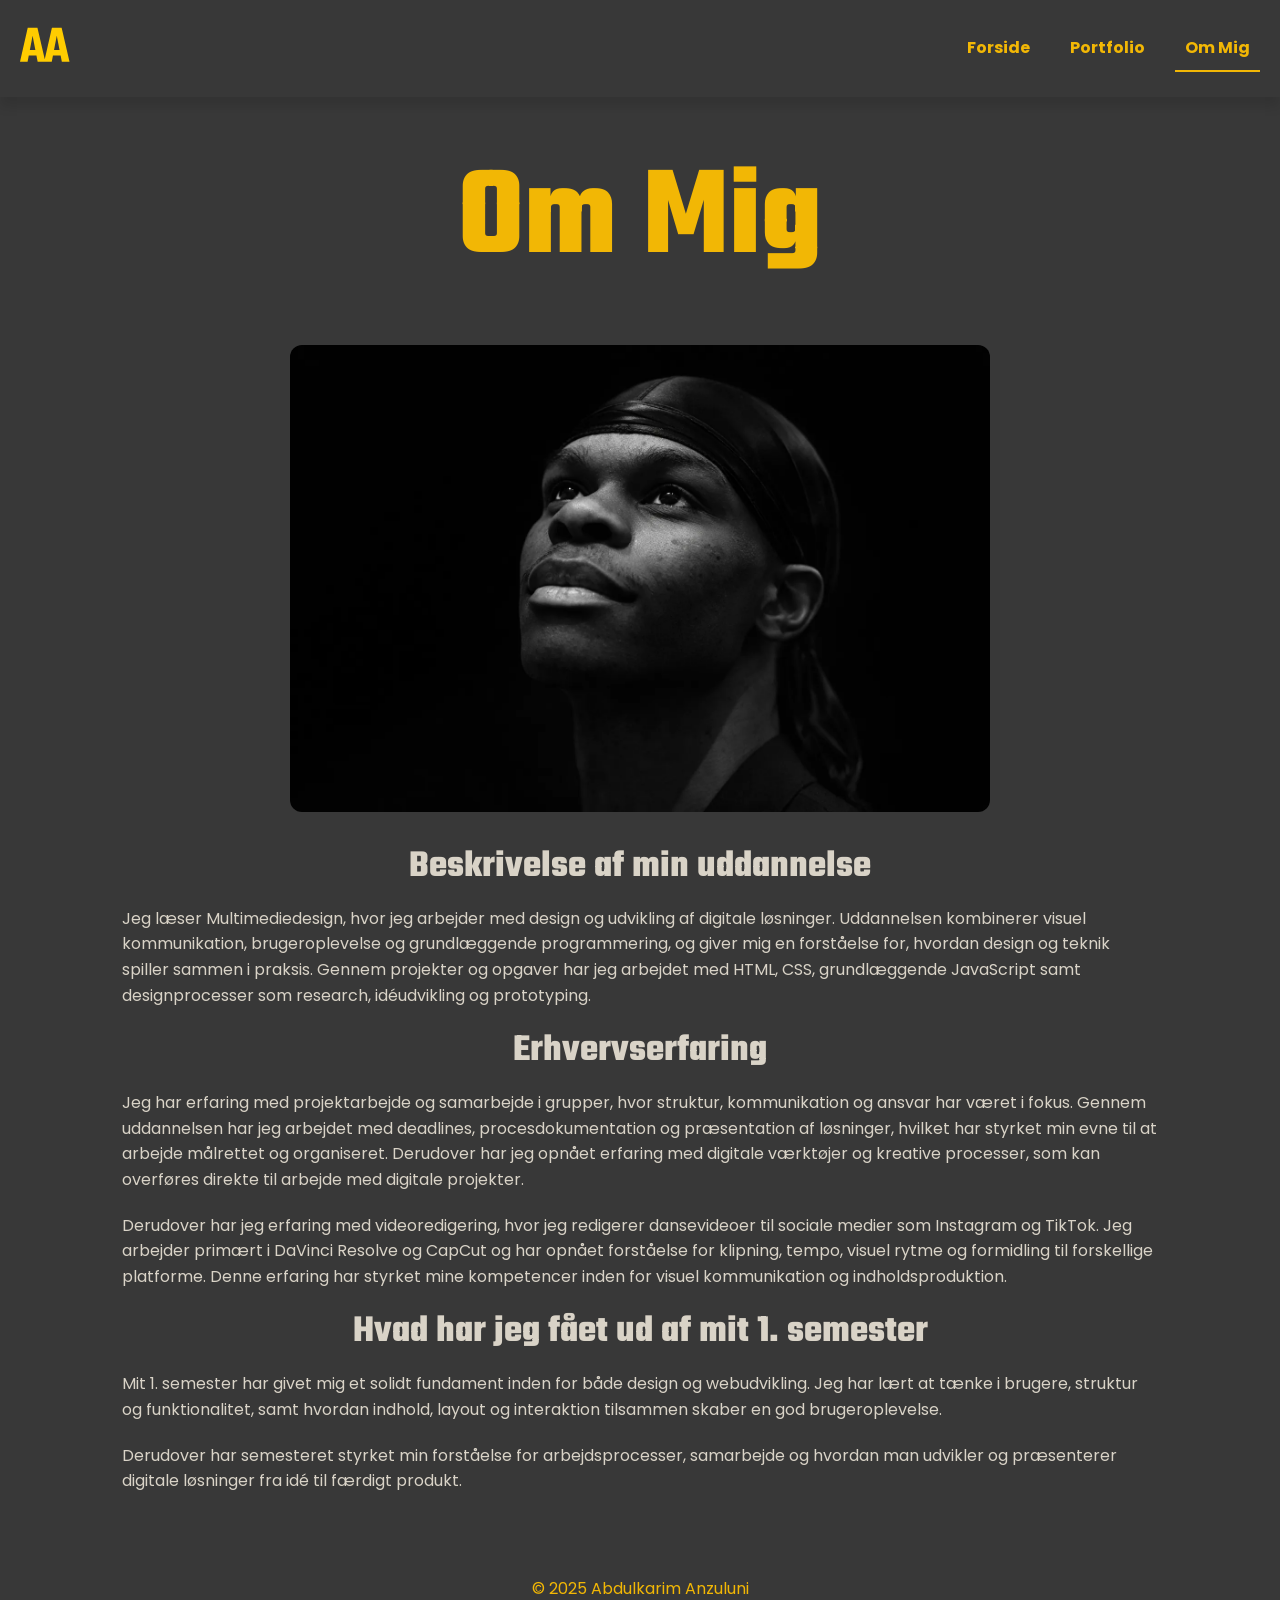
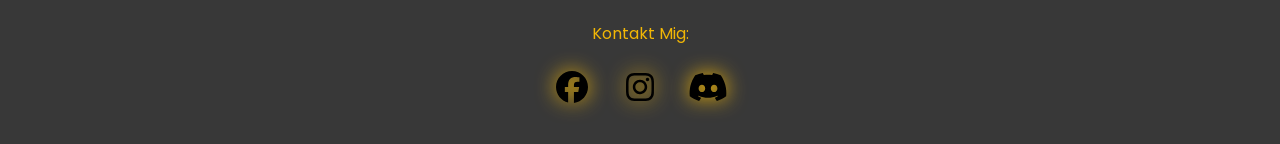
==== ommig.html @ 67bd310b "færdig med strukturen for websitet" ====
<!DOCTYPE html>
<html lang="en">
  <head>
    <meta charset="UTF-8" />
    <meta name="viewport" content="width=device-width, initial-scale=1.0" />
    <title>Om Mig</title>
    <link rel="stylesheet" href="general.css" />
    <link rel="stylesheet" href="portfolio.css" />
    <link rel="stylesheet" href="layout.css" />
    <link rel="stylesheet" href="menu.css" />
    <link rel="stylesheet" href="color.css" />
    <link rel="stylesheet" href="fonts.css" />
    <!-- SVG favicon (moderne browsere) -->
    <link rel="icon" type="image/svg+xml" href="favicon_io/VectorFavicon.svg" />

    <!-- PNG fallback (ældre browsere) -->
    <link rel="icon" type="image/png" sizes="32x32" href="favicon_io/favicon-32x32.png" />

    <!-- Apple Touch Icon (iOS) -->
    <link rel="apple-touch-icon" href="favicon_io/apple-touch-icon.png" />
  </head>

  <body>
    <header>
      <div class="logo">
        <a href="/">
          <img src="favicon_io/VectorFavicon.svg" alt="AA logo" />
        </a>
      </div>

      <nav>
        <strong>
          <ul class="menu">
            <li><a href="index.html" class="knap">Forside</a></li>
            <li><a href="portfolio.html" class="knap">Portfolio</a></li>
            <li><a href="ommig.html" class="knap active">Om Mig</a></li>
          </ul>
        </strong>
        <button class="burger">
          <span class="line"></span>
          <span class="line"></span>
          <span class="line"></span>
        </button>
      </nav>
    </header>

    <main class="about-page">
      <section>
        <h1>Om Mig</h1>
        <img class="portrait-image" src="Billeder/VoidPortrait_result.webp" alt="" />
      </section>

      <section>
        <div>
          <h2>Beskrivelse af min uddannelse</h2>
          <p>
            Jeg læser Multimediedesign, hvor jeg arbejder med design og udvikling af digitale løsninger. Uddannelsen kombinerer visuel kommunikation, brugeroplevelse og grundlæggende programmering, og giver mig en forståelse for, hvordan design og
            teknik spiller sammen i praksis. Gennem projekter og opgaver har jeg arbejdet med HTML, CSS, grundlæggende JavaScript samt designprocesser som research, idéudvikling og prototyping.
          </p>
        </div>

        <div>
          <h2>Erhvervserfaring</h2>
          <p>
            Jeg har erfaring med projektarbejde og samarbejde i grupper, hvor struktur, kommunikation og ansvar har været i fokus. Gennem uddannelsen har jeg arbejdet med deadlines, procesdokumentation og præsentation af løsninger, hvilket har
            styrket min evne til at arbejde målrettet og organiseret. Derudover har jeg opnået erfaring med digitale værktøjer og kreative processer, som kan overføres direkte til arbejde med digitale projekter.
          </p>
          <p>
            Derudover har jeg erfaring med videoredigering, hvor jeg redigerer dansevideoer til sociale medier som Instagram og TikTok. Jeg arbejder primært i DaVinci Resolve og CapCut og har opnået forståelse for klipning, tempo, visuel rytme og
            formidling til forskellige platforme. Denne erfaring har styrket mine kompetencer inden for visuel kommunikation og indholdsproduktion.
          </p>
        </div>

        <div>
          <h2>Hvad har jeg fået ud af mit 1. semester</h2>
          <p>
            Mit 1. semester har givet mig et solidt fundament inden for både design og webudvikling. Jeg har lært at tænke i brugere, struktur og funktionalitet, samt hvordan indhold, layout og interaktion tilsammen skaber en god brugeroplevelse.
          </p>
          <p>Derudover har semesteret styrket min forståelse for arbejdsprocesser, samarbejde og hvordan man udvikler og præsenterer digitale løsninger fra idé til færdigt produkt.</p>
        </div>
      </section>
    </main>

    <footer>
      <p>© 2025 Abdulkarim Anzuluni</p>
      <p>Kontakt Mig:</p>
      <div class="social-icons">
        <a href="https://www.facebook.com/abdulkarim.anzuluni/" target="_blank" aria-label="Facebook">
          <img src="social-icons/facebook copy.svg" alt="Facebook logo" />
        </a>
        <a href="https://www.instagram.com/abdulkarim.d.a/" target="_blank" aria-label="Instagram">
          <img src="social-icons/instagram copy.svg" alt="Instagram logo" />
        </a>
        <a href="https://discord.com" target="_blank" aria-label="Discord">
          <img src="social-icons/discord copy.svg" alt="Discord logo" />
        </a>
      </div>
    </footer>
    <script src="Javascript/main.js"></script>
  </body>
</html>
---- general.css ----
body {
  background-color: var(--bg-primary);
  color: var(--text-inverse);
  font-family: "Poppins", sans-serif;
}

h1 {
  color: var(--accent-primary);
  font-family: "Teko", sans-serif;
  font-size: clamp(3rem, 10vw, 10rem);
  text-align: center;
}

h2 {
  color: var(--text-inverse);
  font-family: "Teko", sans-serif;
  font-weight: 700;
  font-size: clamp(2.2rem, 3vw, 3rem);
  line-height: 1.2;
  text-align: center;
  margin-bottom: 1rem; /* afstand ned til første p */
}

h3 {
  color: var(--text-inverse);
}

p {
  color: var(--text-muted);
  font-size: clamp(1rem, 1.2vw, 1.125rem);
  line-height: 1.6;
  margin-bottom: 1.25rem; /* afstand mellem p’er */
}

p,
li {
  color: var(--text-inverse);
}

a {
  color: var(--accent-primary);
  text-decoration: none;
}

.menu a.active {
  color: var(--accent-primary);
  border-bottom: 2px solid var(--accent-primary);
}

a:hover {
  color: var(--cta-hover);
}

img {
  max-width: 100%;
}

/*---- Hero Section Mobilefirst ----*/
.hero {
  position: relative;
  height: 60vh;
  overflow: hidden;
}

.hero-video {
  position: absolute;
  inset: 0;
  width: 100%;
  height: 100%;
  object-fit: cover;
}

.hero-title {
  position: absolute;
  top: 12%;
  left: 4%;

  font-family: "Teko", sans-serif;
  font-weight: 700;

  font-size: clamp(3rem, 10vw, 5rem);
  line-height: 0.9;
  letter-spacing: 0.04em;

  color: var(--accent-primary);
  z-index: 2;
}

/*---- Intro Tekst----*/
.intro {
  display: flex;
  flex-direction: column;
  gap: 2rem;
  padding: 2rem 1.5rem;
}

.intro-text {
  max-width: 100%;
  height: 100%;
  object-fit: cover;
  border-radius: 12px;
}

.intro-image {
  width: 100%;
}

.intro-image img {
  width: 100%;
  height: auto;
  display: block;
}

/*---- CTA ----*/
.cta-row {
  display: flex;
  justify-content: center;
}

.button {
  background-color: #f2b705;
  color: #383838;
  border-radius: 15px;
  font-size: 0.9rem;
  padding: 0.6em 1.5em;
  margin: 2em auto;
  min-width: 100px;
  max-width: 300px;
  text-align: center;
  display: block;
  cursor: pointer;
  transition: all 0.3s ease; /* Flydende animation*/
}

.button:hover {
  background-color: #f2b705;
  color: #383838;
  box-shadow: 0 8px 20px rgba(0, 0, 0, 0.35);
  transform: translateY(-2px);
}

/*---- Social Icons ----*/
footer {
  text-align: center;
  padding: 30px 0;
  color: var(--accent-primary);
  font-family: "Poppins", sans-serif;
  font-weight: 400;
}

footer p {
  color: var(--accent-primary);
}

.social-icons {
  margin-top: 15px;
}

.social-icons a {
  margin: 0 12px;
  display: inline-block;
  transition: 0.3s ease;
}

.social-icons img {
  width: 40px;
  height: 40px;
  filter: drop-shadow(0 0 10px #f2b705);
  transition: transform 0.3s ease, filter 0.3s ease;
}

.social-icons a:hover img {
  transform: scale(1.2);
  filter: drop-shadow(0 0 20px #e0aa04);
}

/*---- Ommig.html justeringer ----*/
.portrait-image {
  width: 100%;
  max-width: 700px;
  height: auto;
  display: block;
  margin: 2rem auto;
  border-radius: 12px;
}
---- portfolio.css ----
/*---- Cards / Pop Over ----*/

.news_card {
  background-color: var(--bg-alt);
  display: grid;
  gap: 0.75rem;
  padding: 1.5rem 1rem;
  font-family: "Poppins", sans-serif;
}

.news_card img {
  width: 100%;
  max-height: 200px;
  object-fit: cover;
  border-radius: 8px;
}

.news_card h3 {
  margin: 0;
  color: var(--text-inverse);
}

.news_card p {
  margin: 0 0 1rem 0;
  color: var(--text-muted);
}

.news_card .cta_btn {
  background-color: var(--accent-primary);
  color: var(--cta-text);
  font-family: "Teko", sans-serif;
  font-size: 1rem;
  font-weight: 600;
  padding: 0.5rem 1.25rem;
  border-radius: 999px;
  cursor: pointer;
}

/*---- CTA Knapper ----*/
.news_card .cta_btn:hover {
  background-color: var(--accent-primary);
  color: var(--cta-text);
}

.cta_btn::after {
  content: " →";
}

/*---- Pop Over Transition ----*/
.portfolio-popover {
  background-color: var(--bg-secondary);
  color: var(--text-primary);
  max-width: 650px;
  width: min(90vw, 650px);
  padding: 2.5rem;
  border-radius: 16px;
  box-shadow: var(--shadow-md);
  display: flex;
  flex-direction: column;
  gap: 1.25rem;
  max-height: 85vh; /* begrænser højden */
  overflow-y: auto; /* gør indhold scrollbart */
}

.portfolio-popover h3,
.portfolio-popover h4,
.portfolio-popover p {
  color: var(--text-primary);
}

.portfolio-popover .close-btn {
  background-color: transparent;
  border: 1px solid var(--border-color);
  border-radius: 6px;
  /* color: var(--text-primary); */
  font-family: "Poppins", sans-serif;
  padding: 0.25rem 0.75rem;
  cursor: pointer;
}

/*---- Pop Over Transition ----*/

[popover] {
  opacity: 0;
  rotate: 360deg;
  transition: 0.5s allow-discrete;

  pointer-events: none;
}

[popover]:popover-open {
  opacity: 1;
  rotate: none;
  margin: auto;

  pointer-events: auto;
}

@starting-style {
  [popover]:popover-open {
    rotate: -360deg;
    opacity: 0;
  }
}

/*---- Backdrop ----*/
::backdrop {
  background: #0008;
  opacity: 0;
  transition: 0.5s allow-discrete;

  pointer-events: none;
}

:popover-open::backdrop {
  opacity: 1;
  pointer-events: auto;
}

@starting-style {
  :popover-open::backdrop {
    opacity: 0;
  }
}

/*---- Portfolio layout ----*/

#breaking {
  display: grid;
  grid-template-columns: 1fr;
  gap: 2rem;
  padding: 2rem 1.5rem;
}

.news_card {
  min-height: 220px;
  align-content: space-between;
}
---- layout.css ----
/*---- Mobile-first → Desktop layout changes ----*/
@media (min-width: 800px) {
  .hero {
    height: 80vh;
  }

  .hero-title {
    font-size: clamp(5rem, 18vw, 10rem);
  }

  .hero-video {
    position: absolute;
    inset: 0;
    width: 100%;
    height: 100%;
    z-index: 1;
  }

  .hero {
    height: 80vh;
  }

  .intro {
    flex-direction: row;
    align-items: center;
    gap: 4rem;
  }

  .intro-text {
    flex: 1.2; /* Tekst får mere plads end billedet */
  }

  .intro-image {
    flex: 0.8; /* Billede får mindre plads end billedet */
  }

  .about-page {
    max-width: 1100px;
    margin: 0 auto;
    padding: 2rem;
  }

  #breaking {
    grid-template-columns: repeat(2, 1fr);
    gap: 3rem;
    padding: 3rem 4rem;
  }
}
---- menu.css ----
* {
  margin: 0;
  padding: 0;
  box-sizing: border-box;
}

header {
  /* position: sticky; */
  top: 0;
  display: flex;
  justify-content: space-between;
  align-items: center;
  padding: 20px;
  box-shadow: 0 10px 10px rgba(0, 0, 0, 0.1);
}

.logo img {
  width: 50px;
  height: 50px;
}

nav {
  display: flex;
  align-items: center;
}

.menu {
  display: flex;
  list-style: none;
  margin: 0;
  padding: 0;
  background-color: rgba(56, 56, 56, 0.95);
}

.menu li {
  margin-right: 20px;
}

.menu li:last-child {
  margin-right: 0;
}

.menu a {
  display: block;
  padding: 10px;
  color: #f2b705;
  text-decoration: none;
  transition: color 0.3s;
  text-align: end;
}

.burger {
  width: 30px;
  height: 20px;
  cursor: pointer;
}

.burger .line {
  display: block;
  width: 100%;
  height: 2px;
  background-color: #f2b705; /* Burger color*/
  margin-bottom: 5px;
  transition: 0.2s linear;
}
.burger {
  display: none;
}
@media screen and (width < 800px) {
  .menu {
    display: none;
  }
  .burger {
    display: block;
    background-color: transparent;
    border: 0;
  }
  .burger.active .line:nth-child(1) {
    transform: rotate(45deg) translate(5px, 5px);
    transition: 0.2s linear;
  }

  .burger.active .line:nth-child(2) {
    opacity: 0;
    transition: 0.15s linear;
  }

  .burger.active .line:nth-child(3) {
    transform: rotate(-45deg) translate(5px, -5px);
    transition: 0.2s linear;
  }

  nav.active .menu {
    display: block;
    position: absolute;
    top: 94px;
    right: 0; /* hvor den står på skærmen*/
    width: 40%; /* menu længde*/
    z-index: 20; /* rækkefølge af elementer som er oveni hinanden. fx menu skal vises først, også h1 som 2, og bilede som nr 3 */
  }

  nav.active .menu li {
    margin: 10px 10px;
  }

  nav.active .menu a {
    font-size: 15px; /*størrelsen for bogstaver i menuen*/
  }
}
---- color.css ----
/*----- Color -----*/
:root {
  /*---- BAGGRUNDE ----*/
  --bg-primary: #383838; /* Primær baggrund (dark sections) */
  --bg-secondary: #d9d3c7; /* Lys neutral (cards, content sections) */
  --bg-alt: #2f2f2f; /* Mørkere variation til sektion-skift */

  /*---- TEKST ----*/
  --text-primary: #383838; /* Tekst på lyse baggrunde */
  --text-inverse: #d9d3c7; /* Tekst på mørke baggrunde */
  --text-muted: #a8a39a; /* Sekundær / helper text */

  /*---- ACCENT / BRAND ----*/
  --accent-primary: #f2b705; /* Primær accent (CTA, hover, active) */

  /*---- CTA ----*/
  --cta-bg: #f2b705;
  --cta-text: #383838;
  --cta-hover: #e0aa04; /* Mørkere gul */
  --cta-active: #c99603; /* Endnu mørkere til klik */

  /*---- UI ELEMENTER ----*/
  --border-color: #bfb9ae;
  --divider-color: #cec8bc;
  --focus-ring: #f2b705;

  /*---- SHADOWS ----*/
  --shadow-sm: 0 4px 8px rgba(0, 0, 0, 0.25);
  --shadow-md: 0 10px 24px rgba(0, 0, 0, 0.35);
}
---- fonts.css ----
@font-face {
  font-family: "Poppins";
  src: url("Fonts/Poppins/Poppins-Regular.ttf");
  font-weight: 400;
}

@font-face {
  font-family: "Poppins";
  src: url("Fonts/Poppins/Poppins-Medium.ttf");
  font-weight: 500;
}

@font-face {
  font-family: "Poppins";
  src: url("Fonts/Poppins/Poppins-SemiBold.ttf");
  font-weight: 600;
}

@font-face {
  font-family: "Poppins";
  src: url("Fonts/Poppins/Poppins-Bold.ttf");
  font-weight: 700;
}

@font-face {
  font-family: "Poppins";
  src: url("Fonts/Poppins/Poppins-ExtraBold.ttf");
  font-weight: 800;
}

@font-face {
  font-family: "Teko";
  src: url("Fonts/Teko/Teko-Light.ttf");
  font-weight: 300;
}

@font-face {
  font-family: "Teko";
  src: url("Fonts/Teko/Teko-Regular.ttf");
  font-weight: 400;
}

@font-face {
  font-family: "Teko";
  src: url("Fonts/Teko/Teko-Medium.ttf");
  font-weight: 500;
}

@font-face {
  font-family: "Teko";
  src: url("Fonts/Teko/Teko-SemiBold.ttf");
  font-weight: 600;
}

@font-face {
  font-family: "Teko";
  src: url("Fonts/Teko/Teko-Bold.ttf");
  font-weight: 700;
}
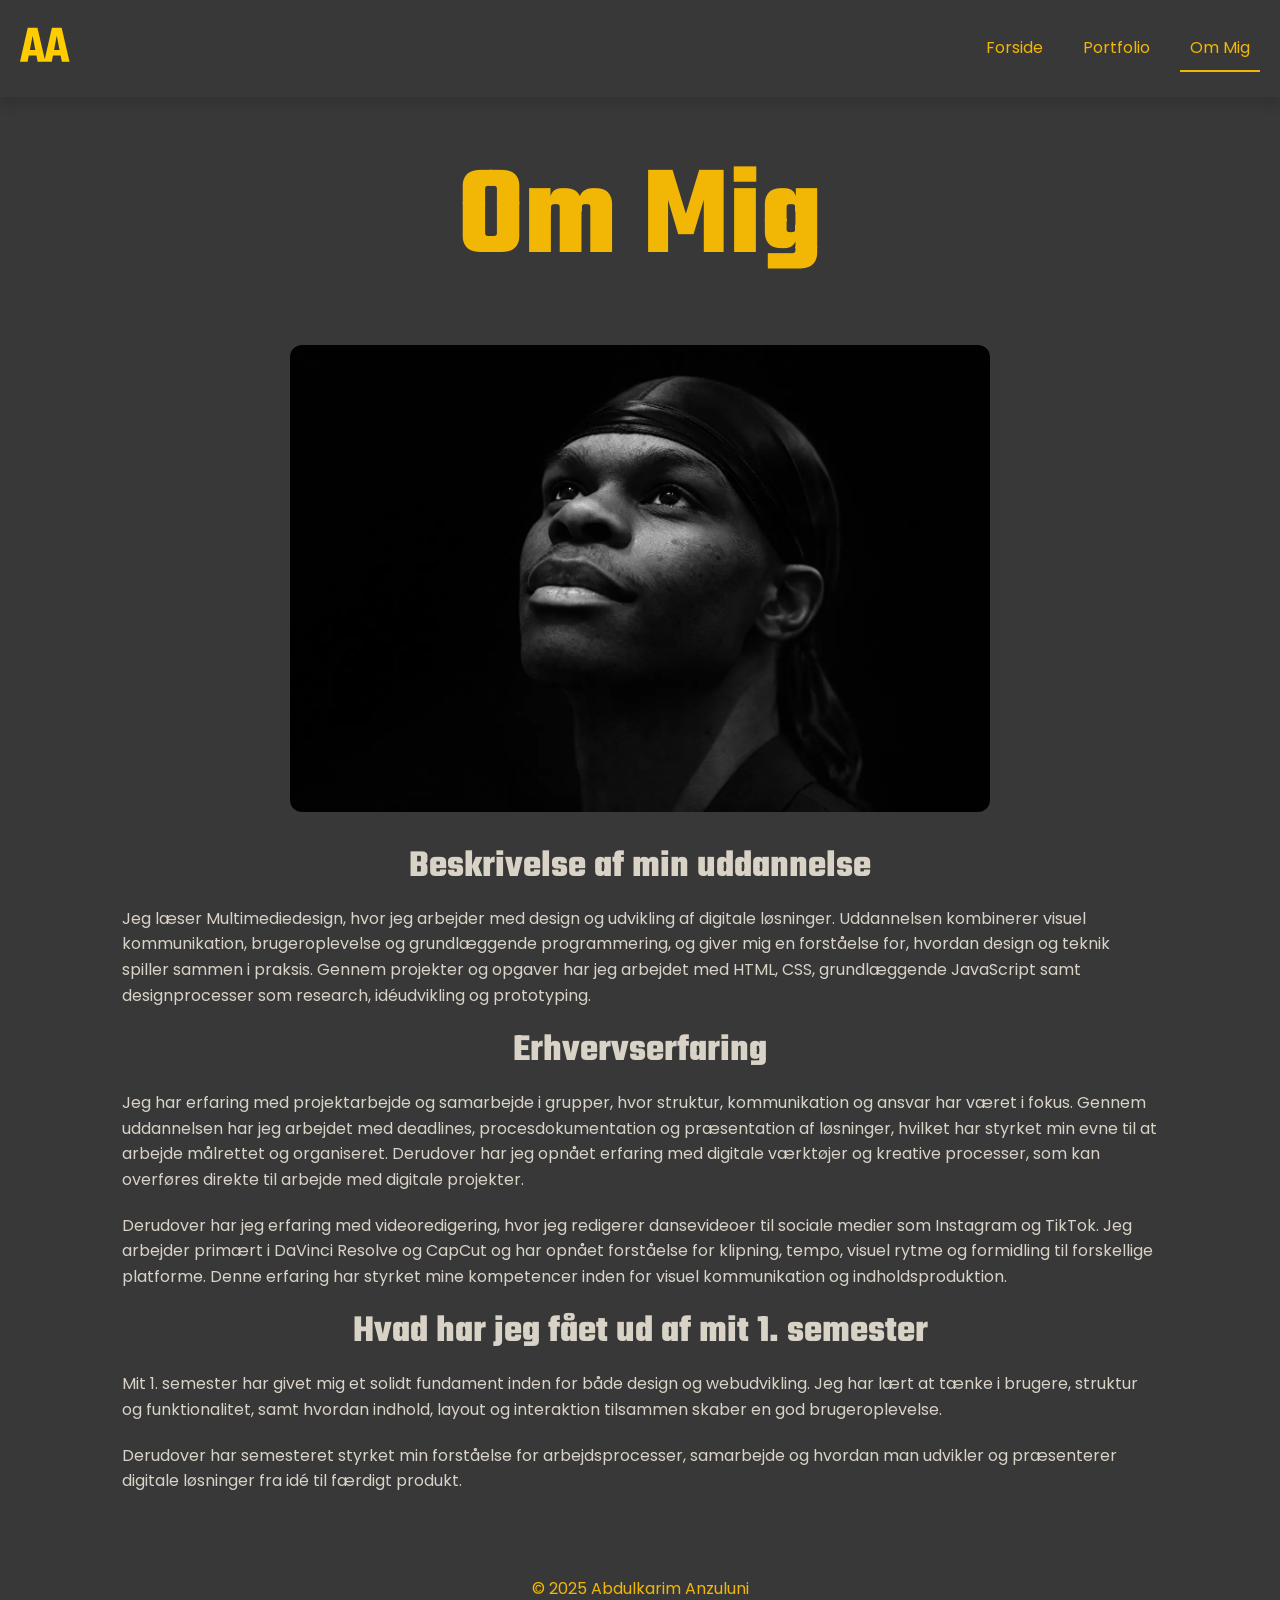
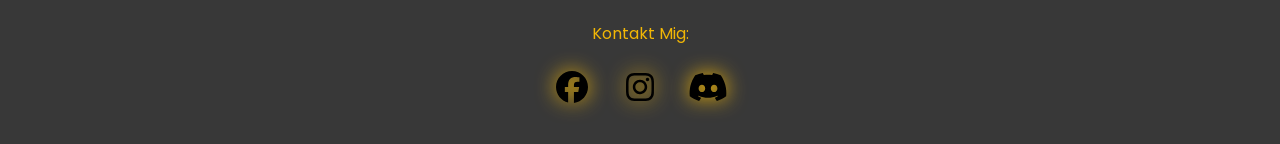
==== commit 9d05dd88: "Opdatering efter Validering" ====
--- a/ommig.html
+++ b/ommig.html
@@ -1,5 +1,5 @@
 <!DOCTYPE html>
-<html lang="en">
+<html lang="da">
   <head>
     <meta charset="UTF-8" />
     <meta name="viewport" content="width=device-width, initial-scale=1.0" />
@@ -29,13 +29,11 @@
       </div>
 
       <nav>
-        <strong>
-          <ul class="menu">
-            <li><a href="index.html" class="knap">Forside</a></li>
-            <li><a href="portfolio.html" class="knap">Portfolio</a></li>
-            <li><a href="ommig.html" class="knap active">Om Mig</a></li>
-          </ul>
-        </strong>
+        <ul class="menu">
+          <li><a href="index.html" class="knap">Forside</a></li>
+          <li><a href="portfolio.html" class="knap">Portfolio</a></li>
+          <li><a href="ommig.html" class="knap active">Om Mig</a></li>
+        </ul>
         <button class="burger">
           <span class="line"></span>
           <span class="line"></span>
@@ -86,13 +84,13 @@
       <p>Kontakt Mig:</p>
       <div class="social-icons">
         <a href="https://www.facebook.com/abdulkarim.anzuluni/" target="_blank" aria-label="Facebook">
-          <img src="social-icons/facebook copy.svg" alt="Facebook logo" />
+          <img src="social-icons/facebook.svg" alt="Facebook logo" />
         </a>
         <a href="https://www.instagram.com/abdulkarim.d.a/" target="_blank" aria-label="Instagram">
-          <img src="social-icons/instagram copy.svg" alt="Instagram logo" />
+          <img src="social-icons/instagram.svg" alt="Instagram logo" />
         </a>
         <a href="https://discord.com" target="_blank" aria-label="Discord">
-          <img src="social-icons/discord copy.svg" alt="Discord logo" />
+          <img src="social-icons/discord.svg" alt="Discord logo" />
         </a>
       </div>
     </footer>
